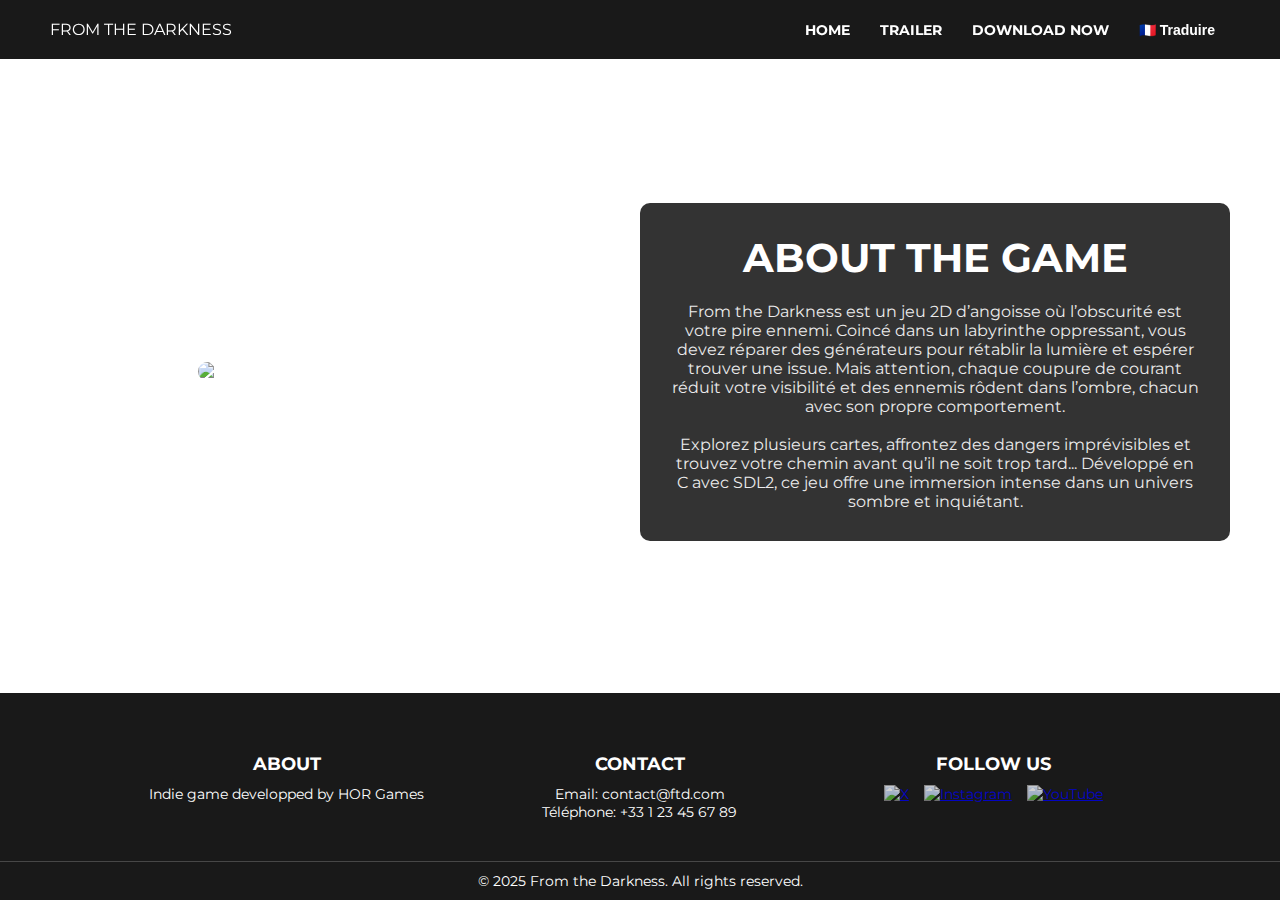
==== about.html @ 05237de3 "Add files via upload" ====
<!DOCTYPE html>
<html lang="fr">
<head>
    <meta charset="UTF-8">
    <meta name="viewport" content="width=device-width, initial-scale=1.0">
    <title>About - From the Darkness</title>
    <link rel="stylesheet" href="about.css">
    <link href="https://fonts.googleapis.com/css2?family=Montserrat:wght@400;700&display=swap" rel="stylesheet">
</head>
<body>
    <header>
        <div class="logo">FROM THE DARKNESS</div>
        <nav>
            <ul>
                <li><a href="index.html" class="headbtns">HOME</a></li>
                <li><a href="trailer.html" class="headbtns">TRAILER</a></li>
                <li><a href="download.html" class="headbtns">DOWNLOAD NOW</a></li>
                <li><button id="translate-btn" class="headbtns">🇫🇷 Traduire</button></li>
            </ul>
        </nav>
    </header>

    <section class="about">
        <div class="image-container">
            <img src="img/game.png" alt="Game Image">
        </div>
        <div class="text-container">
            <h1>ABOUT THE GAME</h1>
            <p id="about-text">
                From the Darkness est un jeu 2D d’angoisse où l’obscurité est votre pire ennemi.  
                Coincé dans un labyrinthe oppressant, vous devez réparer des générateurs  
                pour rétablir la lumière et espérer trouver une issue. Mais attention,  
                chaque coupure de courant réduit votre visibilité et des ennemis rôdent dans l’ombre,  
                chacun avec son propre comportement.  
                <br><br>
                Explorez plusieurs cartes, affrontez des dangers imprévisibles  
                et trouvez votre chemin avant qu’il ne soit trop tard...  
                Développé en C avec SDL2, ce jeu offre une immersion intense dans un univers sombre et inquiétant.  
            </p>
            
        </div>
    </section>
    <footer>
        <div class="footer-container">
            <div class="footer-section">
                <h3>ABOUT</h3>
                <p>Indie game developped by HOR Games</p>
            </div>
            <div class="footer-section">
                <h3>CONTACT</h3>
                <p>Email: contact@ftd.com</p>
                <p>Téléphone: +33 1 23 45 67 89</p>
            </div>
            <div class="footer-section">
                <h3>FOLLOW US</h3>
                <div class="social-icons">
                    <a href="#"><img src="img/X.png" alt="X"></a>
                    <a href="#"><img src="img/gamejolt.png" alt="Instagram"></a>
                    <a href="#"><img src="img/Youtube.png" alt="YouTube"></a>
                </div>
            </div>
        </div>
        <div class="footer-bottom">
            <p>© 2025 From the Darkness. All rights reserved.</p>
        </div>
    </footer>

    <script src="about.js"></script>
</body>
</html>
---- about.css ----
@import url('https://fonts.googleapis.com/css2?family=Montserrat:wght@400;700&display=swap');

* {
    margin: 0;
    padding: 0;
    box-sizing: border-box;
}

body {
    font-family: 'Montserrat', sans-serif;
    background: url('img/bg2.png') no-repeat center center/cover;
    color: white;
    text-align: center;
    height: 100vh;
    display: flex;
    flex-direction: column;
}

header {
    display: flex;
    justify-content: space-between;
    align-items: center;
    padding: 20px 50px;
    background: rgba(0, 0, 0, 0.9);
    position: fixed;
    width: 100%;
    top: 0;
    left: 0;
    z-index: 10;
}

nav ul {
    list-style: none;
    display: flex;
}

nav ul li {
    margin: 0 15px;
}

nav ul li a, #translate-btn {
    color: white;
    text-decoration: none;
    font-size: 14px;
    font-weight: bold;
    background: none;
    border: none;
    cursor: pointer;
    transition: opacity 0.3s;
}

nav ul li a:hover, #translate-btn:hover {
    opacity: 70%;
}

.about {
    display: flex;
    align-items: center;
    justify-content: center;
    height: 100vh;
    padding: 100px 50px 50px;
}

.image-container {
    flex: 1;
    max-width: 50%;
    display: flex;
    justify-content: center;
}

.image-container img {
    width: 50%;
    border-radius: 10px;
    box-shadow: 0px 0px 20px rgba(255, 255, 255, 0.2);
}

.text-container {
    flex: 1;
    max-width: 50%;
    background: rgba(0, 0, 0, 0.8);
    padding: 30px;
    border-radius: 10px;
}

.text-container h1 {
    font-size: 40px;
    margin-bottom: 20px;
}

.text-container p {
    font-size: 16px;
    opacity: 0.9;
}

.social-icons {
    display: flex;
    justify-content: center;
    gap: 15px;
    margin-top: 10px;
}

.social-icons img {
    width: 37px;
    height: 31px;
    opacity: 0.8;
    transition: 0.3s;
}

.social-icons img:hover {
    opacity: 1;
    transform: scale(1.1);
}

footer {
    background: rgba(0, 0, 0, 0.9);
    color: white;
    padding: 40px 0 10px;
    text-align: center;
    font-size: 14px;
}

.footer-container {
    display: flex;
    justify-content: space-around;
    flex-wrap: wrap;
    max-width: 1100px;
    margin: 0 auto;
    padding: 20px;
}

.footer-section {
    width: 30%;
    min-width: 250px;
}

.footer-section h3 {
    font-size: 18px;
    margin-bottom: 10px;
}

.footer-bottom {
    margin-top: 20px;
    padding-top: 10px;
    border-top: 1px solid rgba(255, 255, 255, 0.2);
}
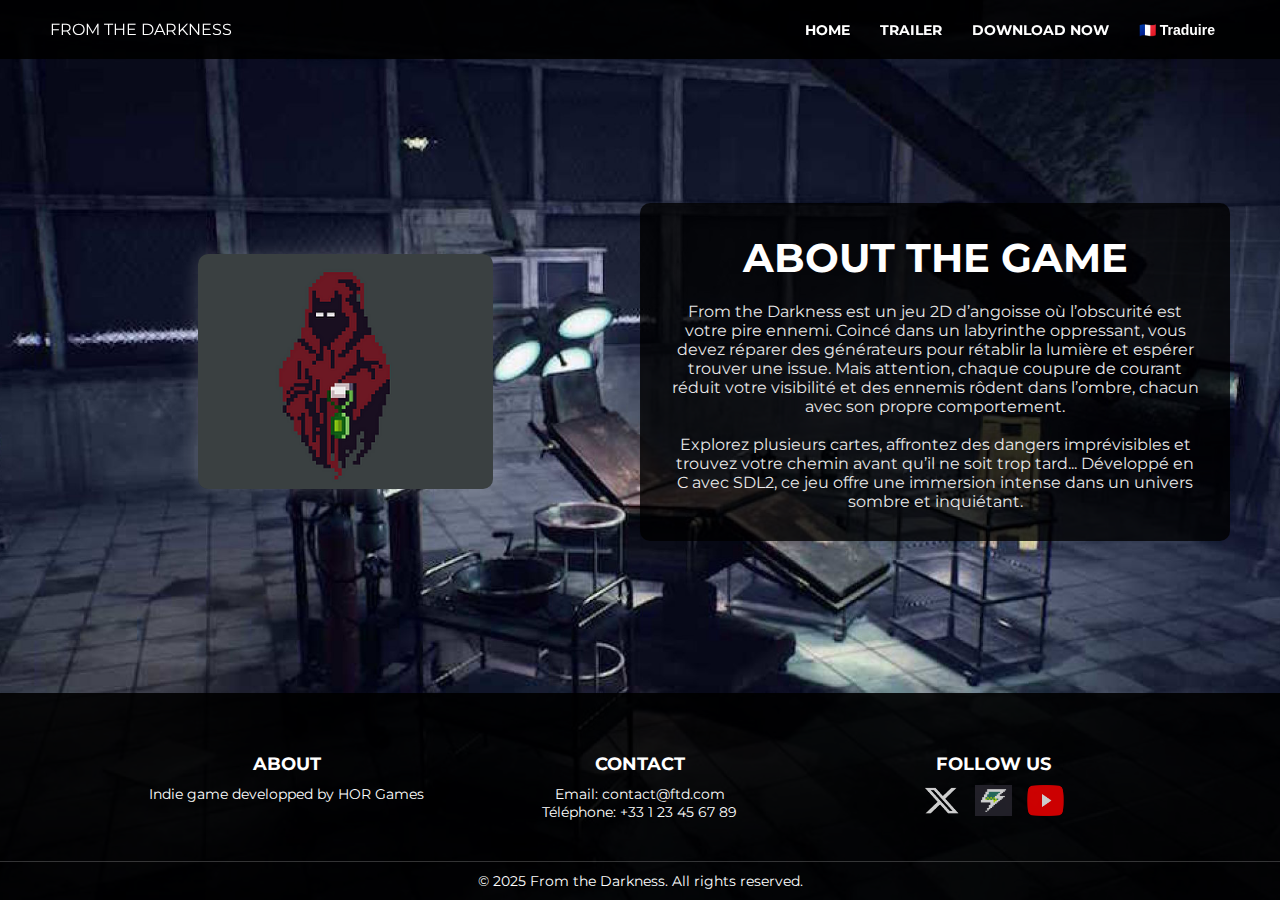
==== commit fc44e603: "Add files via upload" ====
--- a/about.html
+++ b/about.html
@@ -15,7 +15,6 @@
                 <li><a href="index.html" class="headbtns">HOME</a></li>
                 <li><a href="trailer.html" class="headbtns">TRAILER</a></li>
                 <li><a href="download.html" class="headbtns">DOWNLOAD NOW</a></li>
-                <li><button id="translate-btn" class="headbtns">🇫🇷 Traduire</button></li>
             </ul>
         </nav>
     </header>
